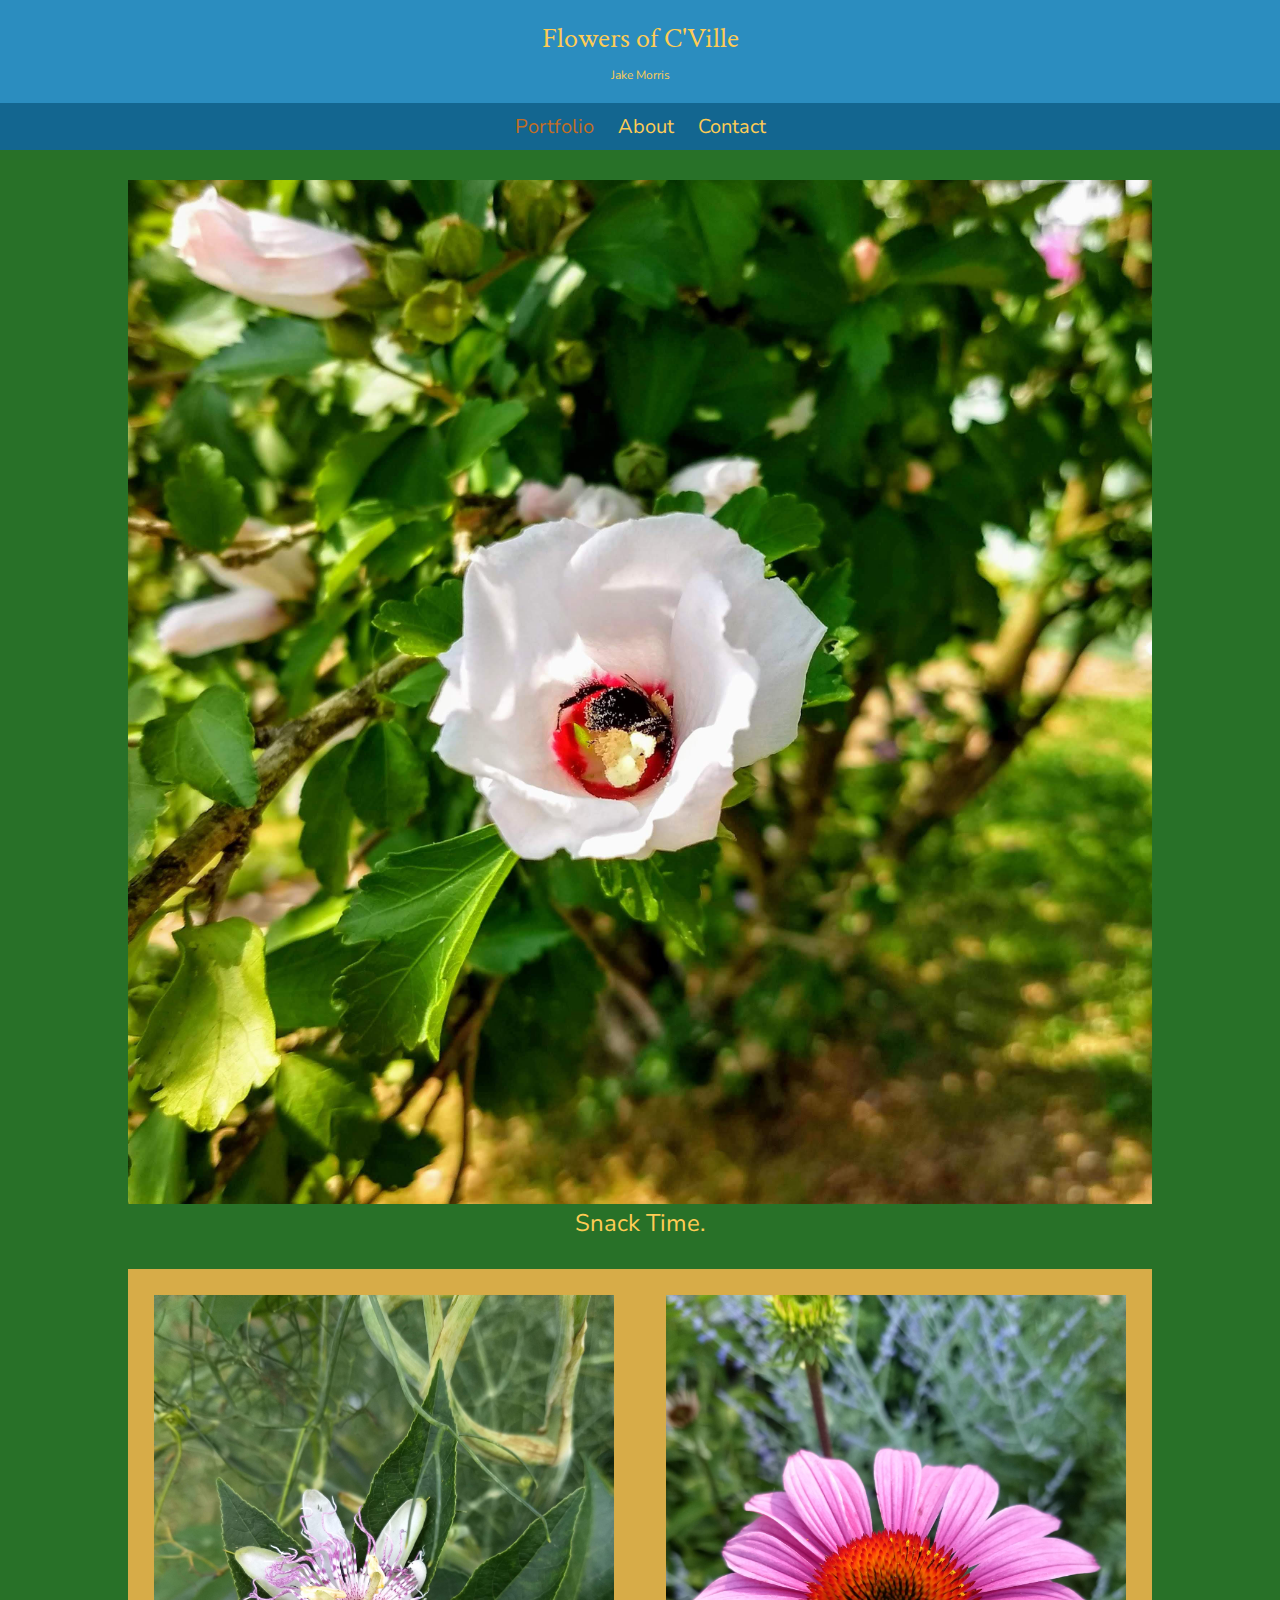
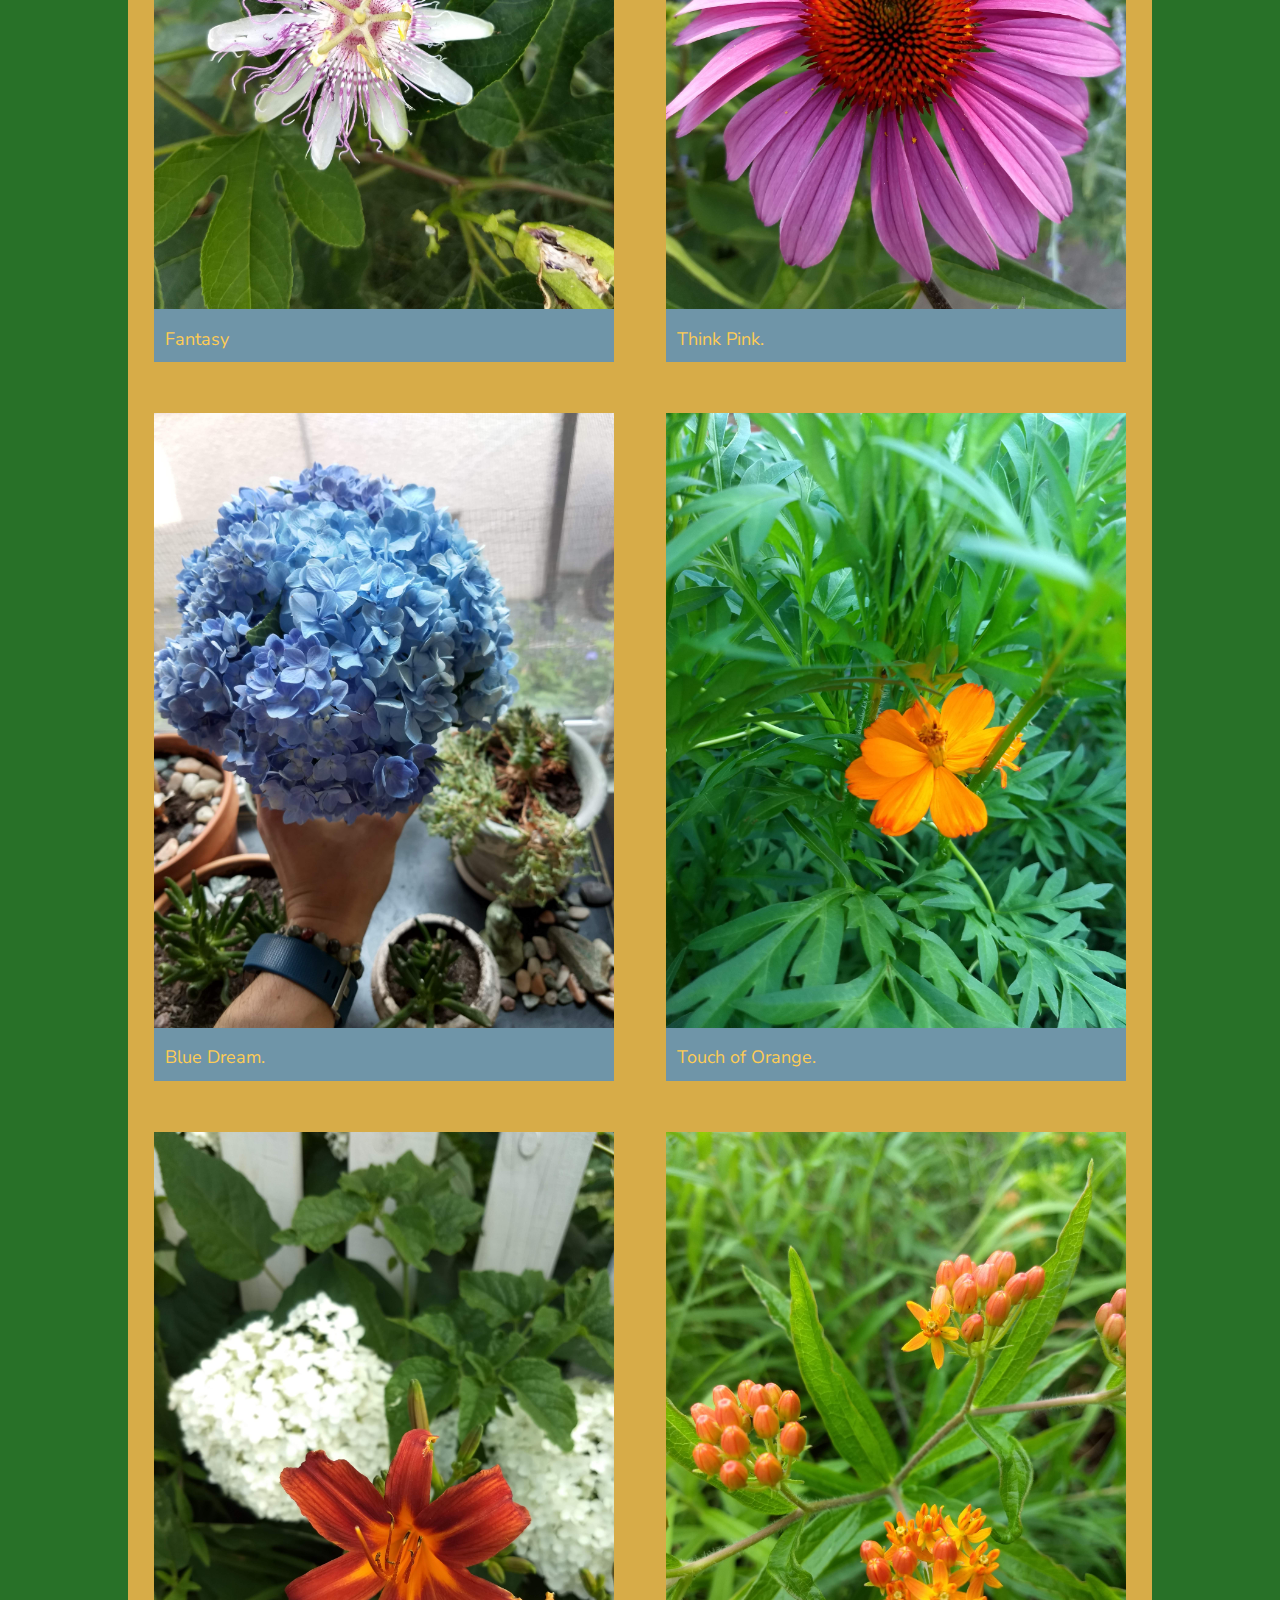
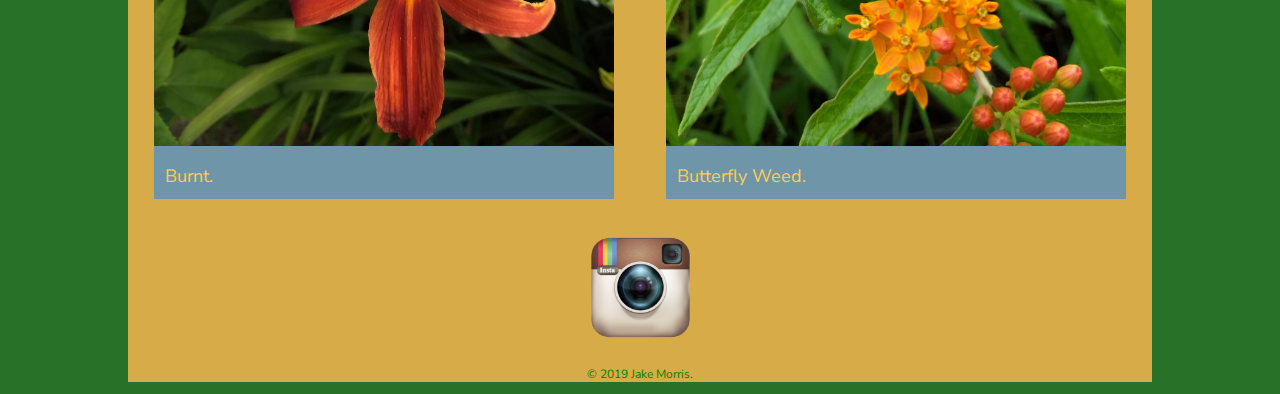
==== about.html @ c18e94c7 "CSS" ====
<!DOCTYPE html>
<html>
  <head>
    <meta charset="utf-8">
    <title>Jake Morris | Flowers of C'Ville</title>
    <link rel="stylesheet" href="css/normalize.css">
    <link href="https://fonts.googleapis.com/css?family=Crimson+Text|Nunito+Sans&display=swap" rel="stylesheet">
    <link rel="stylesheet" href="css/main.css">
  </head>
  <body>
    <header>
      <a href="index.html" id="logo">
      <h1>Flowers of C'Ville</h1>
      <h2>Jake Morris</h2>
      </a>
      <nav>
        <ul>
          <li><a href="index.html" class="selected">Portfolio</a></li>
          <li><a href="about.html">About</a></li>
          <li><a href="contact.html">Contact</a></li>
        </ul>
      </nav>
    </header>
    <div id="bee">
      <a href="Flowers/BeeTime.jpg" style="text-align:center;">
        <img src="Flowers/BeeTime.jpg" alt="">
        <p>Snack Time.</p>
      </a>
    </div>
    <div id="wrapper">
      <section>
        <ul id="gallery">
          <li>
            <a href="Flowers/PassionFLower.jpg">
              <img src="Flowers/PassionFlower.jpg" alt="" style="width:1024px;">
              <p>Fantasy</p>
            </a>
          </li>
          <li>
            <a href="Flowers/BigPink.jpg">
              <img src="Flowers/BigPink.jpg" alt="" style="width:1024px;">
              <p>Think Pink.</p>
            </a>
          </li>
          <li>
            <a href="Flowers/KingHydrangea.jpg">
              <img src="Flowers/KingHydrangea.jpg" alt="" style="width:1024px;;">
              <p>Blue Dream.</p>
            </a>
          </li>
          <li>
            <a href="Flowers/BrightOrange.jpg">
              <img src="Flowers/BrightOrange.jpg" alt="" style="width:1024px;">
              <p>Touch of Orange.</p>
            </a>
          </li>
          <li>
            <a href="Flowers/BurntLily.jpg">
              <img src="Flowers/BurntLily.jpg" alt="" style="width:1024px;">
              <p>Burnt.</p>
            </a>
          </li>
          <li>
            <a href="Flowers/ButterFlyWeed1.jpg">
              <img src="Flowers/ButterFlyWeed1.jpg" alt="" style="width:1024px;">
              <p>Butterfly Weed.</p>
            </a>
          </li>
        </ul>
      </section>
      <footer>
        <img src="Flowers/Insta.png" alt="Insta Logo" id="social-icon">
        <p>&copy; 2019 Jake Morris.</p>
      </footer>
    </div>
  </body>

</html>
---- css/main.css ----
/******************************
General
*******************************/
body {
  font-family: "Nunito Sans", sans-serif;
}
#wrapper {
  max-width: 1024px;
  margin: 0 auto;
  padding: 0 5%;
}

a {
  font-family: "Nunito Sans", sans-serif;
  text-decoration: none;
  color: #FECC55;
}

img {
  width: auto;
  max-width: 100%;
  height: auto;
  object-fit: contain;
}


/******************************
Heading
*******************************/

header {
  float: left;
  margin: 0 0 30px 0;
  padding: 5px 0 0 0;
  width: 100%;
}

#logo {
  text-align: center;
  margin: 0;
}

h1 {
  font-family: "Crimson Text", serif;
  margin: 15px 0;
  font-size: 1.75em;
  font-weight: normal;
  line-height: 0.8 em;
}

h2 {
  font-size: 0.75em;
  margin: -5px 0 0;
  font-weight: normal;
}
#bee {
  max-width: 1024px;
  margin-left: auto;
  margin-right: auto;
  font-size: 18px;
}

#bee p {
  font-size: 24px;
  text-align: center;
  margin-top: -3px;
  margin-bottom: 30px;
}



/******************************
Navigation
*******************************/
nav {
  text-align: center;
  padding: 10px 0;
  margin: 20px 0 0;
}

nav ul {
  list-style: none;
  margin: 0 10px;
  padding: 0;
}

nav li {
  display: inline-block;
}

nav a {
  font-size: 1.25em;
  padding: 15px 10px;
}

/******************************
Footer
*******************************/

footer {
  font-size: 0.75em;
  text-align: center;
  padding-top: 50px;
}

#social-icon {
  width: 125px;
  height: 125px;
  margin: 0 5px;
}

/******************************
Page: Portfolio
*******************************/

#gallery {
  margin: 0;
  padding: 0;
  list-style: none;
}

#gallery li {
  float: left;
  width: 45%;
  margin: 2.5%;
  background-color: #6F95A8;
  color: #FECC55;
}

#gallery li a p {
  margin: 0;
  padding: 2.5%;
  font-size: 18px;

}


/******************************
Colors
*******************************/



/* site body */
body {
  background-color: #287128;
}


/* pastel blue header */
header {
  background-color: #2B8DBF;
  border-color: #FEC60C;
}


/* nav background */
nav {
  background: #136690;
}

/*nav links*/
nav a, nav a:visited {
  color:#FECC55;
}

nav a.selected, nav a:hover {
  color: #C16E25;
}

footer {
color: green;
background-color: #D7AC48;
}
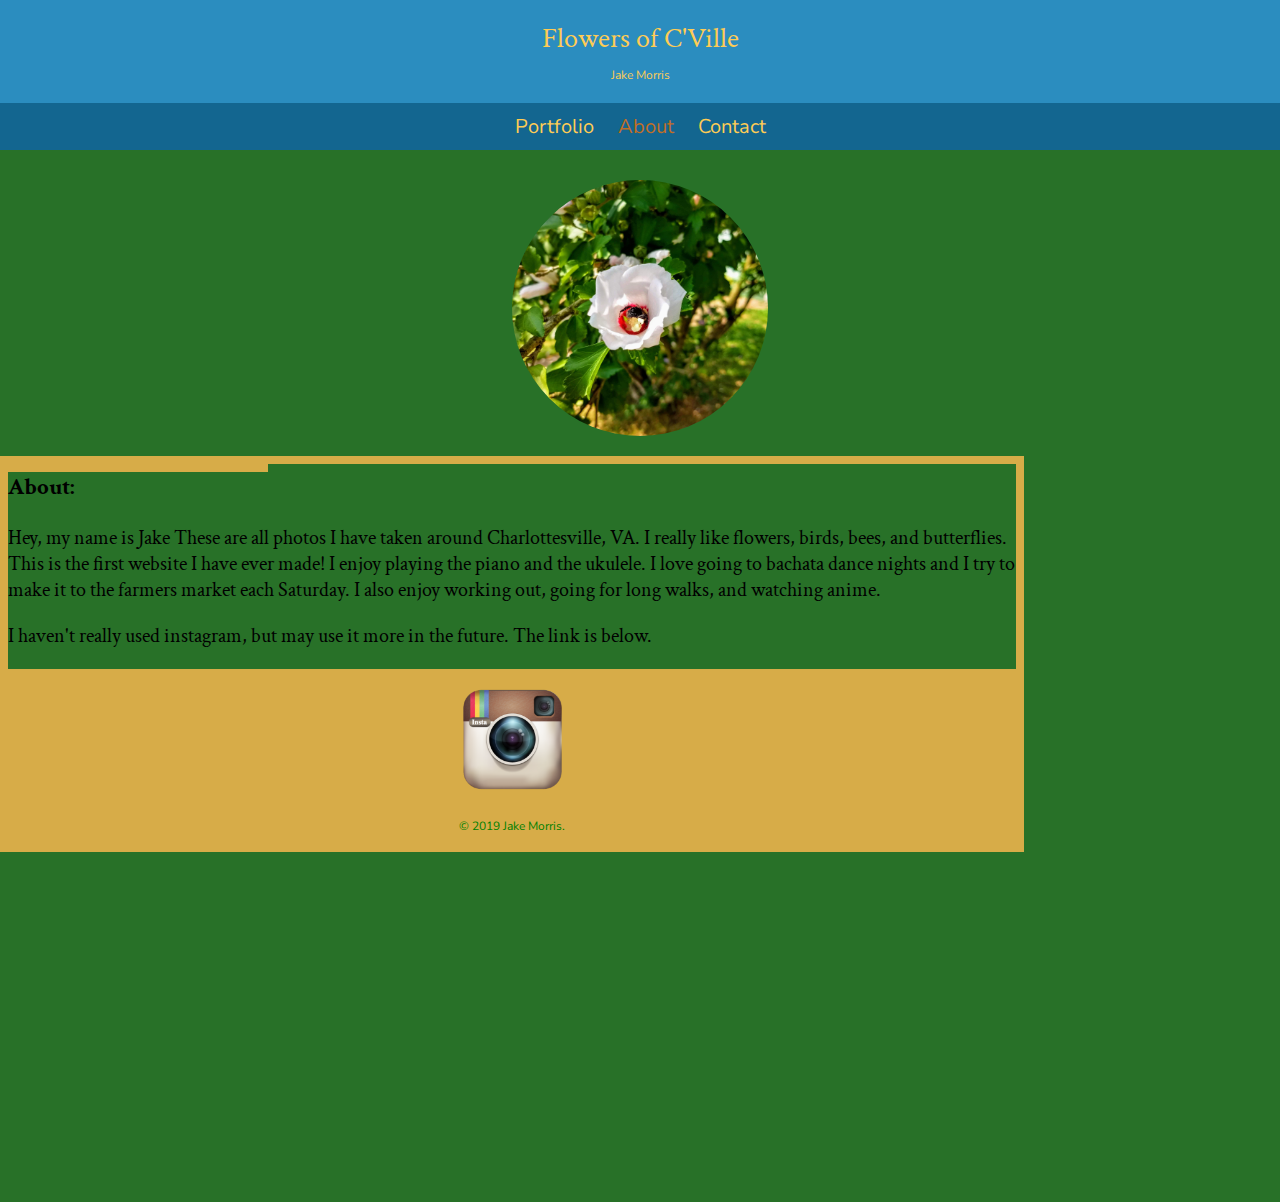
==== commit 0644d8d0: "Footer Issues" ====
--- a/about.html
+++ b/about.html
@@ -6,6 +6,7 @@
     <link rel="stylesheet" href="css/normalize.css">
     <link href="https://fonts.googleapis.com/css?family=Crimson+Text|Nunito+Sans&display=swap" rel="stylesheet">
     <link rel="stylesheet" href="css/main.css">
+    <link rel="stylesheet" href="css/responsive.css">
   </head>
   <body>
     <header>
@@ -15,64 +16,31 @@
       </a>
       <nav>
         <ul>
-          <li><a href="index.html" class="selected">Portfolio</a></li>
-          <li><a href="about.html">About</a></li>
+          <li><a href="index.html" >Portfolio</a></li>
+          <li><a href="about.html"class="selected">About</a></li>
           <li><a href="contact.html">Contact</a></li>
         </ul>
       </nav>
     </header>
-    <div id="bee">
-      <a href="Flowers/BeeTime.jpg" style="text-align:center;">
-        <img src="Flowers/BeeTime.jpg" alt="">
-        <p>Snack Time.</p>
+    <div id="container">
+      <section id="bee">
+      <a href="Flowers/BeeTime.jpg">
+        <img src="Flowers/BeeTime.jpg" alt="" id="about-Bee">
       </a>
-    </div>
+    </section>
     <div id="wrapper">
-      <section>
-        <ul id="gallery">
-          <li>
-            <a href="Flowers/PassionFLower.jpg">
-              <img src="Flowers/PassionFlower.jpg" alt="" style="width:1024px;">
-              <p>Fantasy</p>
-            </a>
-          </li>
-          <li>
-            <a href="Flowers/BigPink.jpg">
-              <img src="Flowers/BigPink.jpg" alt="" style="width:1024px;">
-              <p>Think Pink.</p>
-            </a>
-          </li>
-          <li>
-            <a href="Flowers/KingHydrangea.jpg">
-              <img src="Flowers/KingHydrangea.jpg" alt="" style="width:1024px;;">
-              <p>Blue Dream.</p>
-            </a>
-          </li>
-          <li>
-            <a href="Flowers/BrightOrange.jpg">
-              <img src="Flowers/BrightOrange.jpg" alt="" style="width:1024px;">
-              <p>Touch of Orange.</p>
-            </a>
-          </li>
-          <li>
-            <a href="Flowers/BurntLily.jpg">
-              <img src="Flowers/BurntLily.jpg" alt="" style="width:1024px;">
-              <p>Burnt.</p>
-            </a>
-          </li>
-          <li>
-            <a href="Flowers/ButterFlyWeed1.jpg">
-              <img src="Flowers/ButterFlyWeed1.jpg" alt="" style="width:1024px;">
-              <p>Butterfly Weed.</p>
-            </a>
-          </li>
-        </ul>
+      <section class="about-section">
+        <img src="Flowers/Jake.jpg" alt="" class="profile-photo" />
+        <h3>About:</h3>
+        <p>Hey, my name is Jake  These are all photos I have taken around Charlottesville, VA.  I really like flowers, birds, bees, and butterflies. This is the first website I have ever made! I enjoy playing the piano and the ukulele. I love going to bachata dance nights and I try to make it to the farmers market each Saturday. I also enjoy working out, going for long walks, and watching anime.</p>
+        <p>I haven't really used instagram, but may use it more in the future. The link is below.</p>
       </section>
       <footer>
-        <img src="Flowers/Insta.png" alt="Insta Logo" id="social-icon">
+        <a href="https://www.instagram.com/scudsterr/?hl=en"><img src="Flowers/Insta.png" alt="Insta Logo" id="social-icon"></a>
         <p>&copy; 2019 Jake Morris.</p>
       </footer>
     </div>
+  </div>
   </body>
 
 </html>
--- a/css/main.css
+++ b/css/main.css
@@ -1,13 +1,21 @@
 /******************************
 General
 *******************************/
+
 body {
   font-family: "Nunito Sans", sans-serif;
+  margin: 0;
+  padding: 0;
+
+}
+
+#container {
+  position: relative;
 }
 #wrapper {
   max-width: 1024px;
-  margin: 0 auto;
-  padding: 0 5%;
+  margin: 0 0 175px 0;
+  padding: 0 0 175px 0;
 }
 
 a {
@@ -22,6 +30,31 @@
   height: auto;
   object-fit: contain;
 }
+
+h3 {
+  margin: 0 0 1em 0;
+}
+
+
+/******************************
+Footer
+*******************************/
+
+footer {
+  font-size: 0.75em;
+  text-align: center;
+  height: 175px;
+  width: 100%;
+  position: static;
+  bottom: 0;
+}
+
+#social-icon {
+  width: 125px;
+  height: 125px;
+  margin: 0 0 0 0px;
+}
+
 
 
 /******************************
@@ -69,6 +102,73 @@
 
 
 
+/*******************************
+Page: About
+********************************/
+
+#about-Bee {
+  max-width: 256px;
+  max-height: 256px;
+  display: block;
+  border-radius: 75%;
+  margin-bottom: 20px;
+  margin-left: auto;
+  margin-right: auto;
+}
+
+.profile-photo {
+  max-width: 25%;
+  max-height: 25%;
+  display: block;
+  border-right: 8px solid #D7AC48;
+  border-bottom: 8px solid #D7AC48;
+}
+
+.about-section {
+  font-family: "Crimson Text", serif;
+  font-size: 1.25em;
+  border: 8px solid #D7AC48;
+}
+
+
+
+/*******************************
+Page: Contact
+********************************/
+.contact-info {
+  list-style: none;
+  padding: 10px;
+  margin: 0;
+  font-size: 18px;
+
+}
+
+.contact-details h3 {
+  margin-bottom: -10px;
+}
+
+.contact-info a {
+  display: block;
+  min-height: 40px;
+  background-repeat: no-repeat;
+  background-size: 40px 40px;
+  padding: 0 0 0 50px;
+  margin: 10px 0 10px 0;
+}
+
+.contact-info li.email a {
+  background-image: url('../Icons/mail.png');
+  display: flex;
+  align-items: center;
+}
+
+.contact-info li.github a {
+  background-image: url('../Icons/Github.png');
+  display: flex;
+  align-items: center;
+}
+
+
 /******************************
 Navigation
 *******************************/
@@ -91,22 +191,6 @@
 nav a {
   font-size: 1.25em;
   padding: 15px 10px;
-}
-
-/******************************
-Footer
-*******************************/
-
-footer {
-  font-size: 0.75em;
-  text-align: center;
-  padding-top: 50px;
-}
-
-#social-icon {
-  width: 125px;
-  height: 125px;
-  margin: 0 5px;
 }
 
 /******************************
@@ -153,7 +237,6 @@
   border-color: #FEC60C;
 }
 
-
 /* nav background */
 nav {
   background: #136690;
@@ -171,4 +254,5 @@
 footer {
 color: green;
 background-color: #D7AC48;
-}
+overflow: auto;
+}
--- a/css/responsive.css
+++ b/css/responsive.css
@@ -0,0 +1,25 @@
+
+/******************************
+Responsive
+*******************************/
+
+@media screen and (min-width: 750px) {
+  /******************************
+  Two Column Layout
+  *******************************/
+  #primary {
+    width: 50%;
+    float: left;
+  }
+
+  #secondary {
+    width: 40%;
+    float: right;
+  }
+
+  
+}
+
+@media screen and (min-width: 1024px) {
+
+}
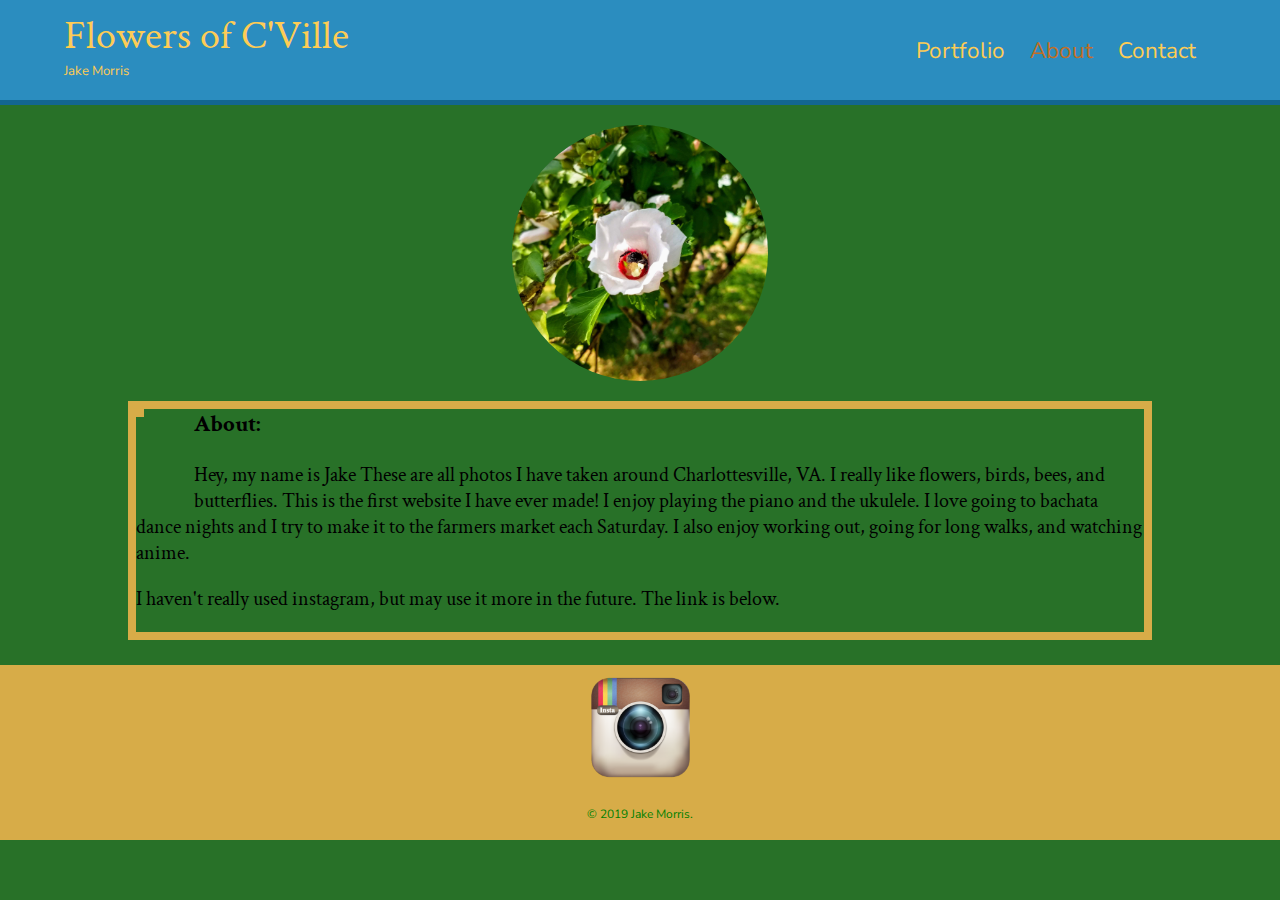
==== commit b7c5bfde: "Centered Image gallery" ====
--- a/about.html
+++ b/about.html
@@ -7,6 +7,7 @@
     <link href="https://fonts.googleapis.com/css?family=Crimson+Text|Nunito+Sans&display=swap" rel="stylesheet">
     <link rel="stylesheet" href="css/main.css">
     <link rel="stylesheet" href="css/responsive.css">
+    <meta name="viewport" content="width=device-width, intial-scale=1.0">
   </head>
   <body>
     <header>
@@ -22,7 +23,6 @@
         </ul>
       </nav>
     </header>
-    <div id="container">
       <section id="bee">
       <a href="Flowers/BeeTime.jpg">
         <img src="Flowers/BeeTime.jpg" alt="" id="about-Bee">
@@ -35,12 +35,12 @@
         <p>Hey, my name is Jake  These are all photos I have taken around Charlottesville, VA.  I really like flowers, birds, bees, and butterflies. This is the first website I have ever made! I enjoy playing the piano and the ukulele. I love going to bachata dance nights and I try to make it to the farmers market each Saturday. I also enjoy working out, going for long walks, and watching anime.</p>
         <p>I haven't really used instagram, but may use it more in the future. The link is below.</p>
       </section>
-      <footer>
-        <a href="https://www.instagram.com/scudsterr/?hl=en"><img src="Flowers/Insta.png" alt="Insta Logo" id="social-icon"></a>
-        <p>&copy; 2019 Jake Morris.</p>
-      </footer>
+
     </div>
-  </div>
+  <footer>
+    <a href="https://www.instagram.com/scudsterr/?hl=en"><img src="Flowers/Insta.png" alt="Insta Logo" id="social-icon"></a>
+    <p>&copy; 2019 Jake Morris.</p>
+  </footer>
   </body>
 
 </html>
--- a/css/main.css
+++ b/css/main.css
@@ -9,13 +9,10 @@
 
 }
 
-#container {
-  position: relative;
-}
 #wrapper {
   max-width: 1024px;
-  margin: 0 0 175px 0;
-  padding: 0 0 175px 0;
+  margin: 0 auto;
+  padding: 0 0 25px 0;
 }
 
 a {
@@ -63,7 +60,7 @@
 
 header {
   float: left;
-  margin: 0 0 30px 0;
+  margin: 0;
   padding: 5px 0 0 0;
   width: 100%;
 }
@@ -78,7 +75,7 @@
   margin: 15px 0;
   font-size: 1.75em;
   font-weight: normal;
-  line-height: 0.8 em;
+  line-height: 0.8em;
 }
 
 h2 {
@@ -87,7 +84,7 @@
   font-weight: normal;
 }
 #bee {
-  max-width: 1024px;
+  max-width: 512px;
   margin-left: auto;
   margin-right: auto;
   font-size: 18px;
@@ -97,7 +94,7 @@
   font-size: 24px;
   text-align: center;
   margin-top: -3px;
-  margin-bottom: 30px;
+  margin-bottom: 10px;
 }
 
 
@@ -117,11 +114,12 @@
 }
 
 .profile-photo {
-  max-width: 25%;
-  max-height: 25%;
+  max-width: 200px;
+  max-height: 275px;
   display: block;
   border-right: 8px solid #D7AC48;
   border-bottom: 8px solid #D7AC48;
+  object-fit:  fill;
 }
 
 .about-section {
@@ -198,7 +196,6 @@
 *******************************/
 
 #gallery {
-  margin: 0;
   padding: 0;
   list-style: none;
 }
--- a/css/responsive.css
+++ b/css/responsive.css
@@ -4,6 +4,8 @@
 *******************************/
 
 @media screen and (min-width: 750px) {
+
+
   /******************************
   Two Column Layout
   *******************************/
@@ -17,9 +19,65 @@
     float: right;
   }
 
-  
+    /******************************
+    Page: Portfolio
+    *******************************/
+
+  #gallery li {
+    width: 28.3333%
+  }
+
+  /******************************
+  Page: About
+  *******************************/
+
+  .profile-photo {
+    float: left;
+    margin: 0 5% 80px 0;
+    object-fit:  fill;
+  }
+
+
 }
 
 @media screen and (min-width: 1024px) {
+  nav {
+    background:none;
+    float: right;
+    font-size: 1.125em;
+    margin-right: 5%;
+    text-align: right;
+    width: 45%;
+  }
+
+  #logo {
+    float: left;
+    margin-left: 5%;
+    text-align: left;
+    width: 45%;
+  }
+
+  h1 {
+    font-size: 2.5em;
+  }
+  h2 {
+    font-size: 0.825em;
+    margin-bottom: 20px;
+  }
+
+  header {
+    border-bottom: 5px solid #136690;
+    margin-bottom: 20px;
+  }
+
+
+
+
+
+
+
+
+
+
 
 }
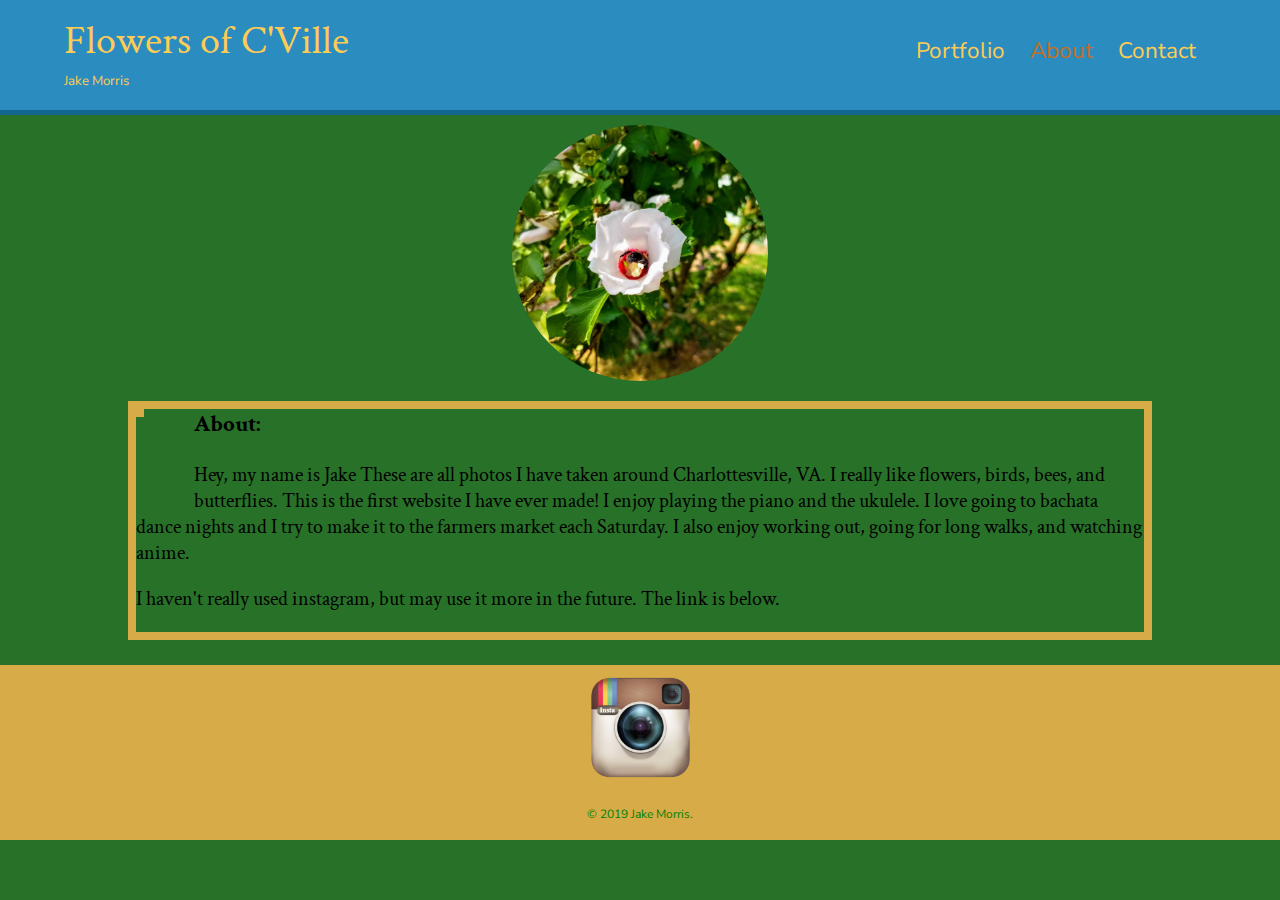
==== commit 94316d42: "Header margin" ====
--- a/about.html
+++ b/about.html
@@ -10,7 +10,7 @@
     <meta name="viewport" content="width=device-width, intial-scale=1.0">
   </head>
   <body>
-    <header>
+    <header id="aboutHeader">
       <a href="index.html" id="logo">
       <h1>Flowers of C'Ville</h1>
       <h2>Jake Morris</h2>
--- a/css/main.css
+++ b/css/main.css
@@ -72,7 +72,7 @@
 
 h1 {
   font-family: "Crimson Text", serif;
-  margin: 15px 0;
+  margin: 20px 0;
   font-size: 1.75em;
   font-weight: normal;
   line-height: 0.8em;
@@ -102,6 +102,10 @@
 /*******************************
 Page: About
 ********************************/
+
+#aboutHeader {
+  margin-bottom: 10px;
+}
 
 #about-Bee {
   max-width: 256px;
@@ -133,6 +137,10 @@
 /*******************************
 Page: Contact
 ********************************/
+#contactHeader {
+  margin-bottom: 10px;
+}
+
 .contact-info {
   list-style: none;
   padding: 10px;
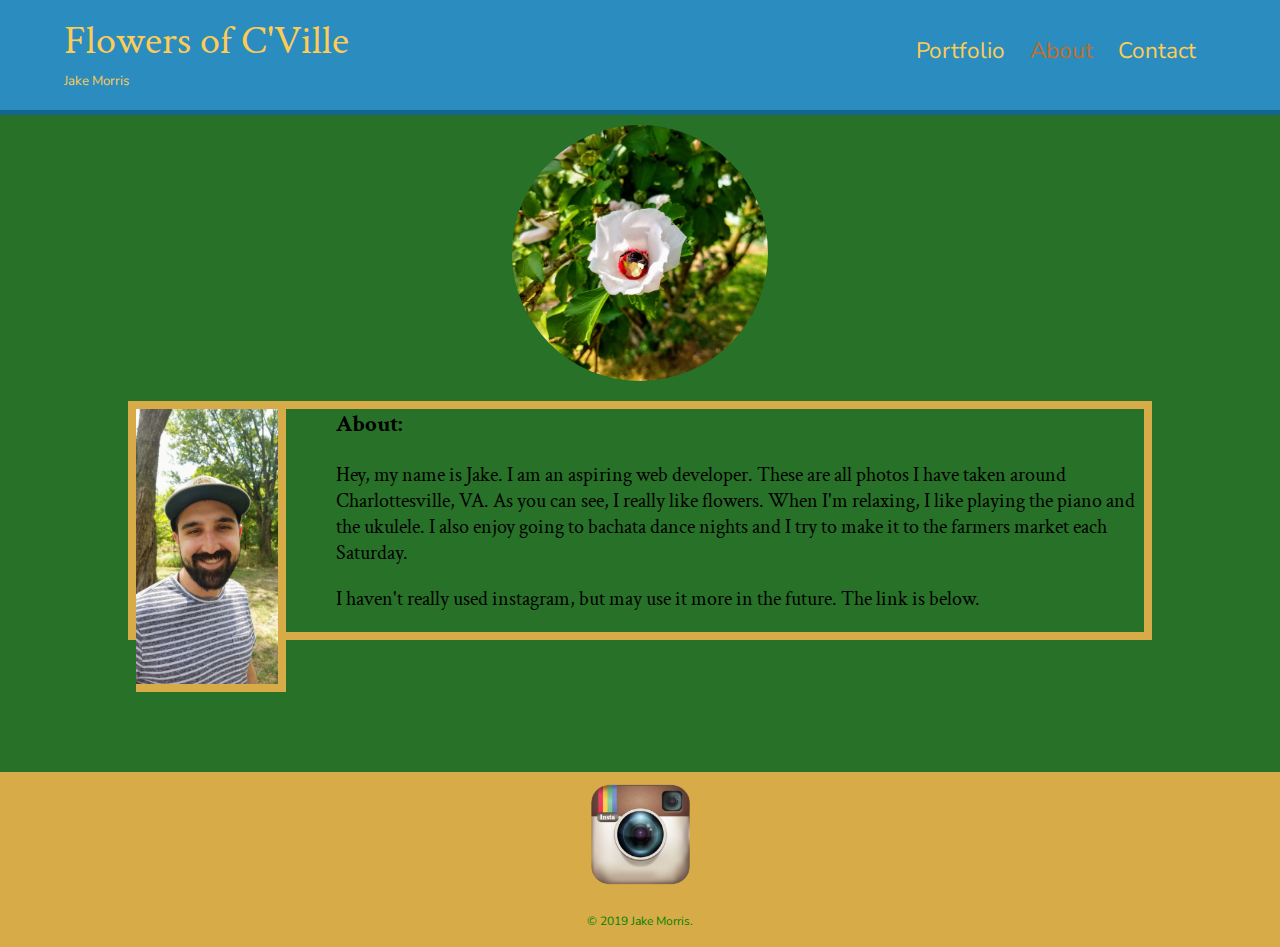
==== commit 69587f38: "Edited general text" ====
--- a/about.html
+++ b/about.html
@@ -30,9 +30,9 @@
     </section>
     <div id="wrapper">
       <section class="about-section">
-        <img src="Flowers/Jake.jpg" alt="" class="profile-photo" />
+        <img src="Flowers/Jake2.jpg" alt="" class="profile-photo" />
         <h3>About:</h3>
-        <p>Hey, my name is Jake  These are all photos I have taken around Charlottesville, VA.  I really like flowers, birds, bees, and butterflies. This is the first website I have ever made! I enjoy playing the piano and the ukulele. I love going to bachata dance nights and I try to make it to the farmers market each Saturday. I also enjoy working out, going for long walks, and watching anime.</p>
+        <p>Hey, my name is Jake. I am an aspiring web developer. These are all photos I have taken around Charlottesville, VA.  As you can see, I really like flowers. When I'm relaxing, I like playing the piano and the ukulele. I also enjoy going to bachata dance nights and I try to make it to the farmers market each Saturday.</p>
         <p>I haven't really used instagram, but may use it more in the future. The link is below.</p>
       </section>
 
